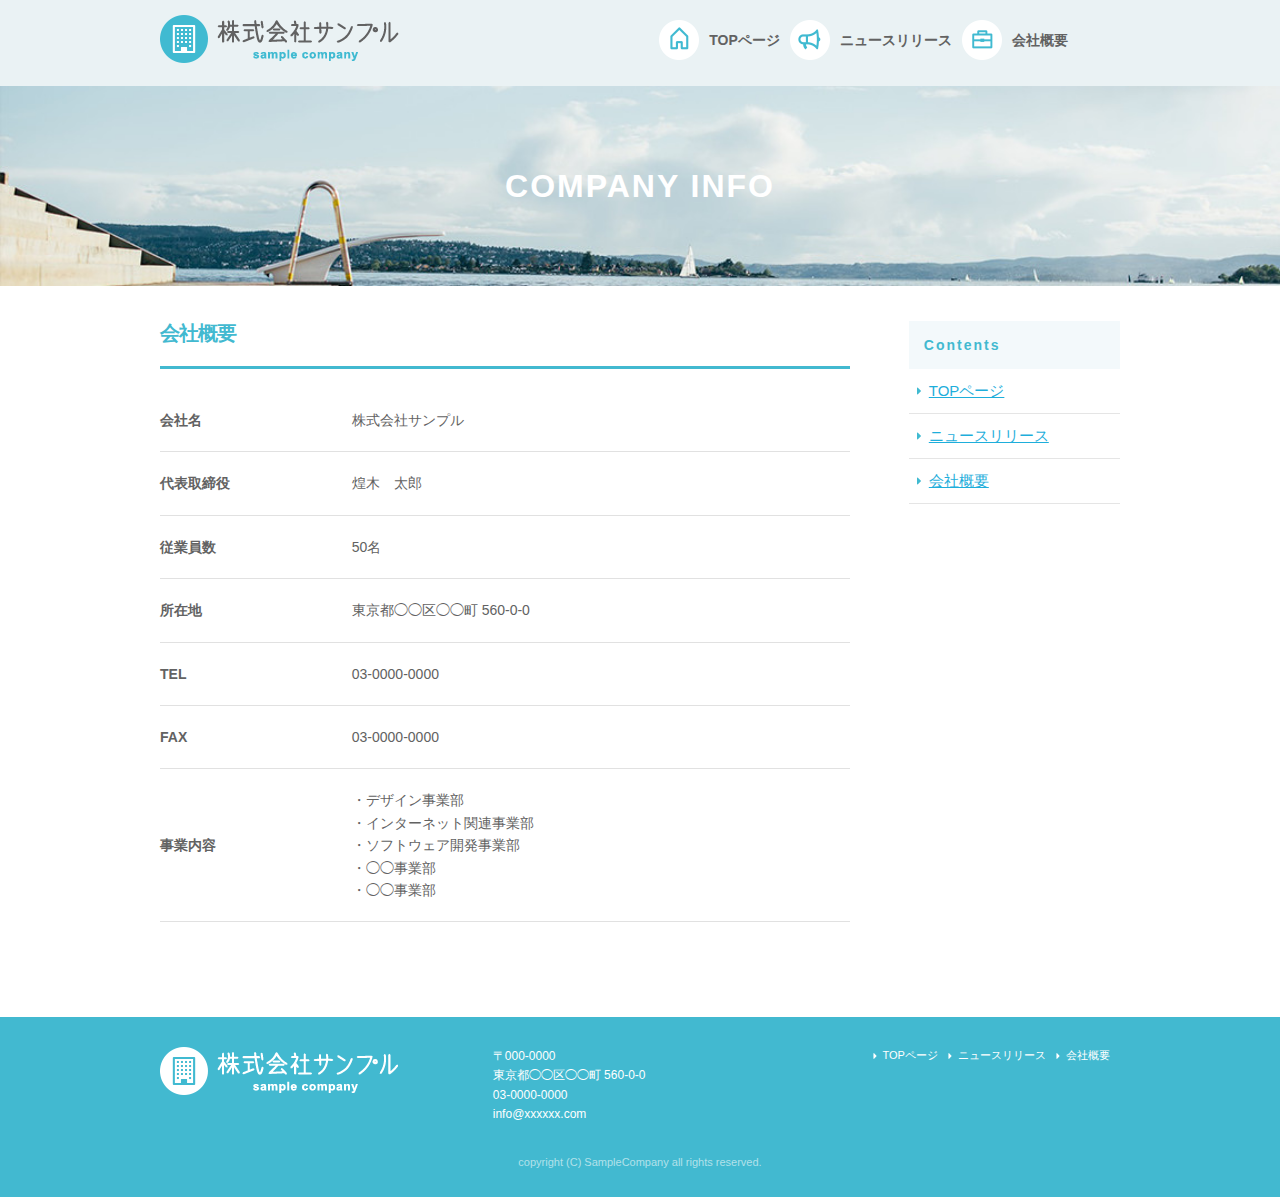
==== company.html @ 429e23d9 "add index.html" ====
<!DOCTYPE html>
<html lang="ja">
<head>

    <meta charset="utf-8">
    <title>COMPANY INFO | 株式会社サンプル</title>
    <meta name="description" content="">
    <meta name="author" content="">

    <meta name="viewport" content="width=device-width, initial-scale=1">

    <!-- <link href="//fonts.googleapis.com/css?family=Raleway:400,300,600" rel="stylesheet" type="text/css"> -->

    <link rel="stylesheet" href="css/normalize.css">
    <link rel="stylesheet" href="css/skeleton.css">
    <link rel="stylesheet" href="css/sample.css">

    <link rel="icon" type="image/png" href="images/favicon.png">

 <style type="text/css">.fb_hidden{position:absolute;top:-10000px;z-index:10001}.fb_reposition{overflow:hidden;position:relative}.fb_invisible{display:none}.fb_reset{background:none;border:0;border-spacing:0;color:#000;cursor:auto;direction:ltr;font-family:"lucida grande", tahoma, verdana, arial, "hiragino kaku gothic pro",meiryo,"ms pgothic",sans-serif;font-size:11px;font-style:normal;font-variant:normal;font-weight:normal;letter-spacing:normal;line-height:1;margin:0;overflow:visible;padding:0;text-align:left;text-decoration:none;text-indent:0;text-shadow:none;text-transform:none;visibility:visible;white-space:normal;word-spacing:normal}.fb_reset>div{overflow:hidden}.fb_link img{border:none}@keyframes fb_transform{from{opacity:0;transform:scale(.95)}to{opacity:1;transform:scale(1)}}.fb_animate{animation:fb_transform .3s forwards}
 .fb_dialog{background:rgba(82, 82, 82, .7);position:absolute;top:-10000px;z-index:10001}.fb_reset .fb_dialog_legacy{overflow:visible}.fb_dialog_advanced{padding:10px;-moz-border-radius:8px;-webkit-border-radius:8px;border-radius:8px}.fb_dialog_content{background:#fff;color:#333}.fb_dialog_close_icon{background:url(http://static.xx.fbcdn.net/rsrc.php/v3/yq/r/IE9JII6Z1Ys.png) no-repeat scroll 0 0 transparent;cursor:pointer;display:block;height:15px;position:absolute;right:18px;top:17px;width:15px}.fb_dialog_mobile .fb_dialog_close_icon{top:5px;left:5px;right:auto}.fb_dialog_padding{background-color:transparent;position:absolute;width:1px;z-index:-1}.fb_dialog_close_icon:hover{background:url(http://static.xx.fbcdn.net/rsrc.php/v3/yq/r/IE9JII6Z1Ys.png) no-repeat scroll 0 -15px transparent}.fb_dialog_close_icon:active{background:url(http://static.xx.fbcdn.net/rsrc.php/v3/yq/r/IE9JII6Z1Ys.png) no-repeat scroll 0 -30px transparent}.fb_dialog_loader{background-color:#f6f7f9;border:1px solid #606060;font-size:24px;padding:20px}.fb_dialog_top_left,.fb_dialog_top_right,.fb_dialog_bottom_left,.fb_dialog_bottom_right{height:10px;width:10px;overflow:hidden;position:absolute}.fb_dialog_top_left{background:url(http://static.xx.fbcdn.net/rsrc.php/v3/ye/r/8YeTNIlTZjm.png) no-repeat 0 0;left:-10px;top:-10px}.fb_dialog_top_right{background:url(http://static.xx.fbcdn.net/rsrc.php/v3/ye/r/8YeTNIlTZjm.png) no-repeat 0 -10px;right:-10px;top:-10px}.fb_dialog_bottom_left{background:url(http://static.xx.fbcdn.net/rsrc.php/v3/ye/r/8YeTNIlTZjm.png) no-repeat 0 -20px;bottom:-10px;left:-10px}.fb_dialog_bottom_right{background:url(http://static.xx.fbcdn.net/rsrc.php/v3/ye/r/8YeTNIlTZjm.png) no-repeat 0 -30px;right:-10px;bottom:-10px}.fb_dialog_vert_left,.fb_dialog_vert_right,.fb_dialog_horiz_top,.fb_dialog_horiz_bottom{position:absolute;background:#525252;filter:alpha(opacity=70);opacity:.7}.fb_dialog_vert_left,.fb_dialog_vert_right{width:10px;height:100%}.fb_dialog_vert_left{margin-left:-10px}.fb_dialog_vert_right{right:0;margin-right:-10px}.fb_dialog_horiz_top,.fb_dialog_horiz_bottom{width:100%;height:10px}.fb_dialog_horiz_top{margin-top:-10px}.fb_dialog_horiz_bottom{bottom:0;margin-bottom:-10px}.fb_dialog_iframe{line-height:0}.fb_dialog_content .dialog_title{background:#6d84b4;border:1px solid #365899;color:#fff;font-size:14px;font-weight:bold;margin:0}.fb_dialog_content .dialog_title>span{background:url(http://static.xx.fbcdn.net/rsrc.php/v3/yd/r/Cou7n-nqK52.gif) no-repeat 5px 50%;float:left;padding:5px 0 7px 26px}body.fb_hidden{-webkit-transform:none;height:100%;margin:0;overflow:visible;position:absolute;top:-10000px;left:0;width:100%}.fb_dialog.fb_dialog_mobile.loading{background:url(http://static.xx.fbcdn.net/rsrc.php/v3/ya/r/3rhSv5V8j3o.gif) white no-repeat 50% 50%;min-height:100%;min-width:100%;overflow:hidden;position:absolute;top:0;z-index:10001}.fb_dialog.fb_dialog_mobile.loading.centered{width:auto;height:auto;min-height:initial;min-width:initial;background:none}.fb_dialog.fb_dialog_mobile.loading.centered #fb_dialog_loader_spinner{width:100%}.fb_dialog.fb_dialog_mobile.loading.centered .fb_dialog_content{background:none}.loading.centered #fb_dialog_loader_close{color:#fff;display:block;padding-top:20px;clear:both;font-size:18px}#fb-root #fb_dialog_ipad_overlay{background:rgba(0, 0, 0, .45);position:absolute;bottom:0;left:0;right:0;top:0;width:100%;min-height:100%;z-index:10000}#fb-root #fb_dialog_ipad_overlay.hidden{display:none}.fb_dialog.fb_dialog_mobile.loading iframe{visibility:hidden}.fb_dialog_content .dialog_header{-webkit-box-shadow:white 0 1px 1px -1px inset;background:-webkit-gradient(linear, 0% 0%, 0% 100%, from(#738ABA), to(#2C4987));border-bottom:1px solid;border-color:#1d4088;color:#fff;font:14px Helvetica, sans-serif;font-weight:bold;text-overflow:ellipsis;text-shadow:rgba(0, 30, 84, .296875) 0 -1px 0;vertical-align:middle;white-space:nowrap}.fb_dialog_content .dialog_header table{-webkit-font-smoothing:subpixel-antialiased;height:43px;width:100%}.fb_dialog_content .dialog_header td.header_left{font-size:12px;padding-left:5px;vertical-align:middle;width:60px}.fb_dialog_content .dialog_header td.header_right{font-size:12px;padding-right:5px;vertical-align:middle;width:60px}.fb_dialog_content .touchable_button{background:-webkit-gradient(linear, 0% 0%, 0% 100%, from(#4966A6), color-stop(.5, #355492), to(#2A4887));border:1px solid #29487d;-webkit-background-clip:padding-box;-webkit-border-radius:3px;-webkit-box-shadow:rgba(0, 0, 0, .117188) 0 1px 1px inset, rgba(255, 255, 255, .167969) 0 1px 0;display:inline-block;margin-top:3px;max-width:85px;line-height:18px;padding:4px 12px;position:relative}.fb_dialog_content .dialog_header .touchable_button input{border:none;background:none;color:#fff;font:12px Helvetica, sans-serif;font-weight:bold;margin:2px -12px;padding:2px 6px 3px 6px;text-shadow:rgba(0, 30, 84, .296875) 0 -1px 0}.fb_dialog_content .dialog_header .header_center{color:#fff;font-size:16px;font-weight:bold;line-height:18px;text-align:center;vertical-align:middle}.fb_dialog_content .dialog_content{background:url(http://static.xx.fbcdn.net/rsrc.php/v3/y9/r/jKEcVPZFk-2.gif) no-repeat 50% 50%;border:1px solid #555;border-bottom:0;border-top:0;height:150px}.fb_dialog_content .dialog_footer{background:#f6f7f9;border:1px solid #555;border-top-color:#ccc;height:40px}#fb_dialog_loader_close{float:left}.fb_dialog.fb_dialog_mobile .fb_dialog_close_button{text-shadow:rgba(0, 30, 84, .296875) 0 -1px 0}.fb_dialog.fb_dialog_mobile .fb_dialog_close_icon{visibility:hidden}#fb_dialog_loader_spinner{animation:rotateSpinner 1.2s linear infinite;background-color:transparent;background-image:url(http://static.xx.fbcdn.net/rsrc.php/v3/yD/r/t-wz8gw1xG1.png);background-repeat:no-repeat;background-position:50% 50%;height:24px;width:24px}@keyframes rotateSpinner{0%{transform:rotate(0deg)}100%{transform:rotate(360deg)}}
 .fb_iframe_widget{display:inline-block;position:relative}.fb_iframe_widget span{display:inline-block;position:relative;text-align:justify}.fb_iframe_widget iframe{position:absolute}.fb_iframe_widget_fluid_desktop,.fb_iframe_widget_fluid_desktop span,.fb_iframe_widget_fluid_desktop iframe{max-width:100%}.fb_iframe_widget_fluid_desktop iframe{min-width:220px;position:relative}.fb_iframe_widget_lift{z-index:1}.fb_hide_iframes iframe{position:relative;left:-10000px}.fb_iframe_widget_loader{position:relative;display:inline-block}.fb_iframe_widget_fluid{display:inline}.fb_iframe_widget_fluid span{width:100%}.fb_iframe_widget_loader iframe{min-height:32px;z-index:2;zoom:1}.fb_iframe_widget_loader .FB_Loader{background:url(http://static.xx.fbcdn.net/rsrc.php/v3/y9/r/jKEcVPZFk-2.gif) no-repeat;height:32px;width:32px;margin-left:-16px;position:absolute;left:50%;z-index:4}
 .fb_invisible_flow{display:inherit;height:0;overflow-x:hidden;width:0}.fb_mobile_overlay_active{height:100%;overflow:hidden;position:fixed;width:100%}.fb_shrink_active{opacity:1;transform:scale(1, 1);transition-duration:200ms;transition-timing-function:ease-out}.fb_shrink_active:active{opacity:.5;transform:scale(.75, .75)}
 </style>
</head>

<body style="" cz-shortcut-listen="true">

    <div id="fb-root" class=" fb_reset"><div style="position: absolute; top: -10000px; height: 0px; width: 0px;"><div></div></div><div style="position: absolute; top: -10000px; height: 0px; width: 0px;"><div><iframe name="fb_xdm_frame_http" frameborder="0" allowtransparency="true" allowfullscreen="true" scrolling="no" id="fb_xdm_frame_http" aria-hidden="true" title="Facebook Cross Domain Communication Frame" tabindex="-1" src="http://staticxx.facebook.com/connect/xd_arbiter/r/lY4eZXm_YWu.js?version=42#channel=f3fb6e30799ddc&amp;origin=http%3A%2F%2Fdemo.techacademy.jp" style="border: none;"></iframe><iframe name="fb_xdm_frame_https" frameborder="0" allowtransparency="true" allowfullscreen="true" scrolling="no" id="fb_xdm_frame_https" aria-hidden="true" title="Facebook Cross Domain Communication Frame" tabindex="-1" src="https://staticxx.facebook.com/connect/xd_arbiter/r/lY4eZXm_YWu.js?version=42#channel=f3fb6e30799ddc&amp;origin=http%3A%2F%2Fdemo.techacademy.jp" style="border: none;"></iframe></div></div></div>
    <script id="facebook-jssdk" src="//connect.facebook.net/ja_JP/sdk.js#xfbml=1&amp;version=v2.6"></script><script>(function(d, s, id) {
var js, fjs = d.getElementsByTagName(s)[0];
if (d.getElementById(id)) return;
js = d.createElement(s); js.id = id;
js.src = "//connect.facebook.net/ja_JP/sdk.js#xfbml=1&version=v2.6";
fjs.parentNode.insertBefore(js, fjs);
    }(document, 'script', 'facebook-jssdk'));</script>

    <header>
      <div id="header_in" class="container">
        <div class="row">
          <div class="six columns logo">

            <h1><a href="index.html"><img class="u-max-full-width" src="images/top/logo.png" alt="株式会社サンプル" srcset="images/top/logo@2x.png 2x"></a></h1>

          </div>
          <div class="six columns navi">

            <div class="sp_navi">
              <img id="sp_navi_btn" class="u-max-full-width" src="images/top/sp_navi.png" alt="sp_navi" srcset="images/top/sp_navi@2x.png 2x">

              <ul class="sp_navi_li">
                <li><a href="index.html">TOPページ</a></li>
                <li><a href="news.html">ニュースリリース</a></li>
                <li><a href="company.html">会社概要</a></li>
              </ul>
            </div>
            <!-- sp_navi -->

            <div class="pc_navi">

              <ul class="pc_navi_li">
                <li class="navi_toppage"><a href="index.html">TOPページ</a></li>
                <li class="navi_news"><a href="news.html">ニュースリリース</a></li>
                <li class="navi_company"><a href="company.html">会社概要</a></li>
              </ul>

            </div>
            <!-- pc_navi -->

          </div>
        </div>
        <!-- row -->
      </div>
      <!-- header_in -->
    </header>

    <div id="sub_cover">
      <div class="conteiner">
        <div class="row">

          <div class="twelve columns">
            <h2>COMPANY INFO</h2>
          </div>

        </div>
      </div>
    </div>
    <!-- #sub_cover -->

    <div id="contents">
      <div class="container">
        <div class="row">

          <div id="main" class="nine columns">
            <h2 class="company_title">会社概要</h2>

            <table class="u-full-width">
              <tbody><tr>
                <th>会社名</th>
                <td>株式会社サンプル</td>
              </tr>
              <tr>
                <th>代表取締役</th>
                <td>煌木　太郎</td>
              </tr>
              <tr>
                <th>従業員数</th>
                <td>50名</td>
              </tr>
              <tr>
                <th>所在地</th>
                <td>東京都◯◯区◯◯町&nbsp;560-0-0</td>
              </tr>
              <tr>
                <th>TEL</th>
                <td>03-0000-0000</td>
              </tr>
              <tr>
                <th>FAX</th>
                <td>03-0000-0000</td>
              </tr>
              <tr>
                <th>事業内容</th>
                <td>
                  ・デザイン事業部<br>
                  ・インターネット関連事業部<br>
                  ・ソフトウェア開発事業部<br>
                  ・◯◯事業部<br>
                  ・◯◯事業部
                </td>
              </tr>
            </tbody></table>


          </div>

          <div id="sidebar" class="three columns">

            <div class="pc_sidemenu">
              <h3>Contents</h3>

              <ul>
                <li><a href="index.html">TOPページ</a></li>
                <li><a href="news.html">ニュースリリース</a></li>
                <li><a href="company.html">会社概要</a></li>
              </ul>
            </div>

            <div class="fb-page fb_iframe_widget" data-href="https://www.facebook.com/facebook" data-tabs="timeline" data-height="300" data-small-header="false" data-adapt-container-width="true" data-hide-cover="false" data-show-facepile="false" fb-xfbml-state="rendered" fb-iframe-plugin-query="adapt_container_width=true&amp;app_id=&amp;container_width=211&amp;height=300&amp;hide_cover=false&amp;href=https%3A%2F%2Fwww.facebook.com%2Ffacebook&amp;locale=ja_JP&amp;sdk=joey&amp;show_facepile=false&amp;small_header=false&amp;tabs=timeline"><span style="vertical-align: bottom; width: 211px; height: 300px;"><iframe name="f1cb70cbc0be4d" width="1000px" height="300px" frameborder="0" allowtransparency="true" allowfullscreen="true" scrolling="no" title="fb:page Facebook Social Plugin" src="https://www.facebook.com/v2.6/plugins/page.php?adapt_container_width=true&amp;app_id=&amp;channel=http%3A%2F%2Fstaticxx.facebook.com%2Fconnect%2Fxd_arbiter%2Fr%2FlY4eZXm_YWu.js%3Fversion%3D42%23cb%3Df3a242aba0e9828%26domain%3Ddemo.techacademy.jp%26origin%3Dhttp%253A%252F%252Fdemo.techacademy.jp%252Ff3fb6e30799ddc%26relation%3Dparent.parent&amp;container_width=211&amp;height=300&amp;hide_cover=false&amp;href=https%3A%2F%2Fwww.facebook.com%2Ffacebook&amp;locale=ja_JP&amp;sdk=joey&amp;show_facepile=false&amp;small_header=false&amp;tabs=timeline" style="border: none; visibility: visible; width: 211px; height: 300px;" class=""></iframe></span></div>

          </div>

        </div>
      </div>
    </div>
    <!-- #contents -->


    <footer>
      <div class="container">
        <div class="row">
          <div class="four columns sp">
            <img class="u-max-full-width" src="images/top/footer_logo.png" alt="株式会社サンプル" srcset="images/top/footer_logo@2x.png 2x">
          </div>
          <!-- columns -->
          <div class="four columns foot_address sp">
            〒000-0000<br>
            東京都◯◯区◯◯町&nbsp;560-0-0<br>
            03-0000-0000<br>
            info@xxxxxx.com
          </div>
          <!-- columns -->
          <div class="four columns">
            <ul class="foot_navi">
              <li><a href="index.html">TOPページ</a></li>
              <li><a href="news.html">ニュースリリース</a></li>
              <li><a href="company.html">会社概要</a></li>
            </ul>
          </div>
          <!-- columns -->
        </div>
        <!-- row -->

        <div class="row">
          <div class="twelve columns sp">
            <p class="copy">copyright (C) SampleCompany all rights reserved.</p>
          </div>
          <!-- columns -->
        </div>
        <!-- row -->
      </div>
    </footer>
    <!-- //footer -->


    <script type="text/javascript" src="//ajax.googleapis.com/ajax/libs/jquery/1.10.2/jquery.min.js"></script>

    <script>
$(function(){

  $(document).ready(function(){

    $("#sp_navi_btn").click(function () {
      $(this).next().slideToggle();
    });

  });

});
    </script>

 </body>
</html>
---- css/skeleton.css ----
/*
* Skeleton V2.0.4
* Copyright 2014, Dave Gamache
* www.getskeleton.com
* Free to use under the MIT license.
* http://www.opensource.org/licenses/mit-license.php
* 12/29/2014
*/


/* Table of contents
––––––––––––––––––––––––––––––––––––––––––––––––––
- Grid
- Base Styles
- Typography
- Links
- Buttons
- Forms
- Lists
- Code
- Tables
- Spacing
- Utilities
- Clearing
- Media Queries
*/


/* Grid
–––––––––––––––––––––––––––––––––––––––––––––––––– */
.container {
  position: relative;
  width: 100%;
  max-width: 960px;
  margin: 0 auto;
  padding: 0 20px;
  box-sizing: border-box; }
.column,
.columns {
  width: 100%;
  float: left;
  box-sizing: border-box; }

/* For devices larger than 400px */
@media (min-width: 400px) {
  .container {
    width: 85%;
    padding: 0; }
}

/* For devices larger than 550px */
@media (min-width: 550px) {
  .container {
    width: 80%; }
  .column,
  .columns {
    margin-left: 4%; }
  .column:first-child,
  .columns:first-child {
    margin-left: 0; }

  .one.column,
  .one.columns                    { width: 4.66666666667%; }
  .two.columns                    { width: 13.3333333333%; }
  .three.columns                  { width: 22%;            }
  .four.columns                   { width: 30.6666666667%; }
  .five.columns                   { width: 39.3333333333%; }
  .six.columns                    { width: 48%;            }
  .seven.columns                  { width: 56.6666666667%; }
  .eight.columns                  { width: 65.3333333333%; }
  .nine.columns                   { width: 74.0%;          }
  .ten.columns                    { width: 82.6666666667%; }
  .eleven.columns                 { width: 91.3333333333%; }
  .twelve.columns                 { width: 100%; margin-left: 0; }

  .one-third.column               { width: 30.6666666667%; }
  .two-thirds.column              { width: 65.3333333333%; }

  .one-half.column                { width: 48%; }

  /* Offsets */
  .offset-by-one.column,
  .offset-by-one.columns          { margin-left: 8.66666666667%; }
  .offset-by-two.column,
  .offset-by-two.columns          { margin-left: 17.3333333333%; }
  .offset-by-three.column,
  .offset-by-three.columns        { margin-left: 26%;            }
  .offset-by-four.column,
  .offset-by-four.columns         { margin-left: 34.6666666667%; }
  .offset-by-five.column,
  .offset-by-five.columns         { margin-left: 43.3333333333%; }
  .offset-by-six.column,
  .offset-by-six.columns          { margin-left: 52%;            }
  .offset-by-seven.column,
  .offset-by-seven.columns        { margin-left: 60.6666666667%; }
  .offset-by-eight.column,
  .offset-by-eight.columns        { margin-left: 69.3333333333%; }
  .offset-by-nine.column,
  .offset-by-nine.columns         { margin-left: 78.0%;          }
  .offset-by-ten.column,
  .offset-by-ten.columns          { margin-left: 86.6666666667%; }
  .offset-by-eleven.column,
  .offset-by-eleven.columns       { margin-left: 95.3333333333%; }

  .offset-by-one-third.column,
  .offset-by-one-third.columns    { margin-left: 34.6666666667%; }
  .offset-by-two-thirds.column,
  .offset-by-two-thirds.columns   { margin-left: 69.3333333333%; }

  .offset-by-one-half.column,
  .offset-by-one-half.columns     { margin-left: 52%; }

}


/* Base Styles
–––––––––––––––––––––––––––––––––––––––––––––––––– */
/* NOTE
html is set to 62.5% so that all the REM measurements throughout Skeleton
are based on 10px sizing. So basically 1.5rem = 15px :) */
html {
  font-size: 62.5%; }
body {
  font-size: 1.5em; /* currently ems cause chrome bug misinterpreting rems on body element */
  line-height: 1.6;
  font-weight: 400;
  font-family: "Raleway", "HelveticaNeue", "Helvetica Neue", Helvetica, Arial, sans-serif;
  color: #222; }


/* Typography
–––––––––––––––––––––––––––––––––––––––––––––––––– */
h1, h2, h3, h4, h5, h6 {
  margin-top: 0;
  margin-bottom: 2rem;
  font-weight: 300; }
h1 { font-size: 4.0rem; line-height: 1.2;  letter-spacing: -.1rem;}
h2 { font-size: 3.6rem; line-height: 1.25; letter-spacing: -.1rem; }
h3 { font-size: 3.0rem; line-height: 1.3;  letter-spacing: -.1rem; }
h4 { font-size: 2.4rem; line-height: 1.35; letter-spacing: -.08rem; }
h5 { font-size: 1.8rem; line-height: 1.5;  letter-spacing: -.05rem; }
h6 { font-size: 1.5rem; line-height: 1.6;  letter-spacing: 0; }

/* Larger than phablet */
@media (min-width: 550px) {
  h1 { font-size: 5.0rem; }
  h2 { font-size: 4.2rem; }
  h3 { font-size: 3.6rem; }
  h4 { font-size: 3.0rem; }
  h5 { font-size: 2.4rem; }
  h6 { font-size: 1.5rem; }
}

p {
  margin-top: 0; }


/* Links
–––––––––––––––––––––––––––––––––––––––––––––––––– */
a {
  color: #1EAEDB; }
a:hover {
  color: #0FA0CE; }


/* Buttons
–––––––––––––––––––––––––––––––––––––––––––––––––– */
.button,
button,
input[type="submit"],
input[type="reset"],
input[type="button"] {
  display: inline-block;
  height: 38px;
  padding: 0 30px;
  color: #555;
  text-align: center;
  font-size: 11px;
  font-weight: 600;
  line-height: 38px;
  letter-spacing: .1rem;
  text-transform: uppercase;
  text-decoration: none;
  white-space: nowrap;
  background-color: transparent;
  border-radius: 4px;
  border: 1px solid #bbb;
  cursor: pointer;
  box-sizing: border-box; }
.button:hover,
button:hover,
input[type="submit"]:hover,
input[type="reset"]:hover,
input[type="button"]:hover,
.button:focus,
button:focus,
input[type="submit"]:focus,
input[type="reset"]:focus,
input[type="button"]:focus {
  color: #333;
  border-color: #888;
  outline: 0; }
.button.button-primary,
button.button-primary,
input[type="submit"].button-primary,
input[type="reset"].button-primary,
input[type="button"].button-primary {
  color: #FFF;
  background-color: #33C3F0;
  border-color: #33C3F0; }
.button.button-primary:hover,
button.button-primary:hover,
input[type="submit"].button-primary:hover,
input[type="reset"].button-primary:hover,
input[type="button"].button-primary:hover,
.button.button-primary:focus,
button.button-primary:focus,
input[type="submit"].button-primary:focus,
input[type="reset"].button-primary:focus,
input[type="button"].button-primary:focus {
  color: #FFF;
  background-color: #1EAEDB;
  border-color: #1EAEDB; }


/* Forms
–––––––––––––––––––––––––––––––––––––––––––––––––– */
input[type="email"],
input[type="number"],
input[type="search"],
input[type="text"],
input[type="tel"],
input[type="url"],
input[type="password"],
textarea,
select {
  height: 38px;
  padding: 6px 10px; /* The 6px vertically centers text on FF, ignored by Webkit */
  background-color: #fff;
  border: 1px solid #D1D1D1;
  border-radius: 4px;
  box-shadow: none;
  box-sizing: border-box; }
/* Removes awkward default styles on some inputs for iOS */
input[type="email"],
input[type="number"],
input[type="search"],
input[type="text"],
input[type="tel"],
input[type="url"],
input[type="password"],
textarea {
  -webkit-appearance: none;
     -moz-appearance: none;
          appearance: none; }
textarea {
  min-height: 65px;
  padding-top: 6px;
  padding-bottom: 6px; }
input[type="email"]:focus,
input[type="number"]:focus,
input[type="search"]:focus,
input[type="text"]:focus,
input[type="tel"]:focus,
input[type="url"]:focus,
input[type="password"]:focus,
textarea:focus,
select:focus {
  border: 1px solid #33C3F0;
  outline: 0; }
label,
legend {
  display: block;
  margin-bottom: .5rem;
  font-weight: 600; }
fieldset {
  padding: 0;
  border-width: 0; }
input[type="checkbox"],
input[type="radio"] {
  display: inline; }
label > .label-body {
  display: inline-block;
  margin-left: .5rem;
  font-weight: normal; }


/* Lists
–––––––––––––––––––––––––––––––––––––––––––––––––– */
ul {
  list-style: circle inside; }
ol {
  list-style: decimal inside; }
ol, ul {
  padding-left: 0;
  margin-top: 0; }
ul ul,
ul ol,
ol ol,
ol ul {
  margin: 1.5rem 0 1.5rem 3rem;
  font-size: 90%; }
li {
  margin-bottom: 1rem; }


/* Code
–––––––––––––––––––––––––––––––––––––––––––––––––– */
code {
  padding: .2rem .5rem;
  margin: 0 .2rem;
  font-size: 90%;
  white-space: nowrap;
  background: #F1F1F1;
  border: 1px solid #E1E1E1;
  border-radius: 4px; }
pre > code {
  display: block;
  padding: 1rem 1.5rem;
  white-space: pre; }


/* Tables
–––––––––––––––––––––––––––––––––––––––––––––––––– */
th,
td {
  padding: 12px 15px;
  text-align: left;
  border-bottom: 1px solid #E1E1E1; }
th:first-child,
td:first-child {
  padding-left: 0; }
th:last-child,
td:last-child {
  padding-right: 0; }


/* Spacing
–––––––––––––––––––––––––––––––––––––––––––––––––– */
button,
.button {
  margin-bottom: 1rem; }
input,
textarea,
select,
fieldset {
  margin-bottom: 1.5rem; }
pre,
blockquote,
dl,
figure,
table,
p,
ul,
ol,
form {
  margin-bottom: 2.5rem; }


/* Utilities
–––––––––––––––––––––––––––––––––––––––––––––––––– */
.u-full-width {
  width: 100%;
  box-sizing: border-box; }
.u-max-full-width {
  max-width: 100%;
  box-sizing: border-box; }
.u-pull-right {
  float: right; }
.u-pull-left {
  float: left; }


/* Misc
–––––––––––––––––––––––––––––––––––––––––––––––––– */
hr {
  margin-top: 3rem;
  margin-bottom: 3.5rem;
  border-width: 0;
  border-top: 1px solid #E1E1E1; }


/* Clearing
–––––––––––––––––––––––––––––––––––––––––––––––––– */

/* Self Clearing Goodness */
.container:after,
.row:after,
.u-cf {
  content: "";
  display: table;
  clear: both; }


/* Media Queries
–––––––––––––––––––––––––––––––––––––––––––––––––– */
/*
Note: The best way to structure the use of media queries is to create the queries
near the relevant code. For example, if you wanted to change the styles for buttons
on small devices, paste the mobile query code up in the buttons section and style it
there.
*/


/* Larger than mobile */
@media (min-width: 400px) {}

/* Larger than phablet (also point when grid becomes active) */
@media (min-width: 550px) {}

/* Larger than tablet */
@media (min-width: 750px) {}

/* Larger than desktop */
@media (min-width: 1000px) {}

/* Larger than Desktop HD */
@media (min-width: 1200px) {}
---- css/sample.css ----
html {
  font-size: 62.5%; }

/**************************************/
header {
  background: #eaf2f4; }
  header #header_in {
    padding-top: 10px;
    padding-bottom: 4px; }
  @media (max-width: 550px) {
    header .logo {
      width: 190px; }
    header .navi {
      width: 40px;
      float: right; } }
  header .sp_navi_li {
    width: 180px;
    position: absolute;
    top: 50px;
    right: 2%;
    border: 1px solid #eee;
    background: white;
    margin: 0;
    padding: 0;
    display: none;
    z-index: 100; }
    header .sp_navi_li li {
      list-style: none;
      margin: 0;
      padding: 0; }
      header .sp_navi_li li a {
        display: block;
        padding: 10px 8px;
        border-bottom: 1px solid #eee;
        font-size: 14px;
        text-decoration: none; }
  @media (min-width: 550px) {
    header .sp_navi {
      display: none; }
    header #header_in {
      padding: 15px 0 10px 0; }
    header .pc_navi_li {
      margin: 0;
      padding: 0; }
      header .pc_navi_li li {
        list-style: none;
        margin: 5px 0 0 0;
        padding: 0; }
        header .pc_navi_li li a {
          color: #626262;
          text-decoration: none;
          font-weight: bold;
          font-size: 14px;
          font-size: 1.4rem;
          float: left;
          padding-right: 10px; }
        header .pc_navi_li li a:hover {
          color: #42b9d0; }
      header .pc_navi_li li.navi_toppage a {
        background-repeat: no-repeat;
        display: inline-block;
        line-height: 40px;
        padding-left: 50px;
        background-image: url("../images/top/navi_top.png");
        background-size: 40px 40px; } }
    @media screen and (min-width: 550px) and (-webkit-min-device-pixel-ratio: 2), (min-width: 550px) and (min-resolution: 2dppx) {
      header .pc_navi_li li.navi_toppage a {
        background-image: url("../images/top/navi_top@2x.png"); } }
  @media (min-width: 550px) {
      header .pc_navi_li li.navi_news a {
        background-repeat: no-repeat;
        display: inline-block;
        line-height: 40px;
        padding-left: 50px;
        background-image: url("../images/top/navi_news.png");
        background-size: 40px 40px; } }
    @media screen and (min-width: 550px) and (-webkit-min-device-pixel-ratio: 2), (min-width: 550px) and (min-resolution: 2dppx) {
      header .pc_navi_li li.navi_news a {
        background-image: url("../images/top/navi_news@2x.png"); } }
  @media (min-width: 550px) {
      header .pc_navi_li li.navi_company a {
        background-repeat: no-repeat;
        display: inline-block;
        line-height: 40px;
        padding-left: 50px;
        background-image: url("../images/top/navi_company.png");
        background-size: 40px 40px; } }
    @media screen and (min-width: 550px) and (-webkit-min-device-pixel-ratio: 2), (min-width: 550px) and (min-resolution: 2dppx) {
      header .pc_navi_li li.navi_company a {
        background-image: url("../images/top/navi_company@2x.png"); } }

  @media (max-width: 550px) {
    header .pc_navi {
      display: none; } }

#cover_area {
  text-align: center;
  padding: 80px 0;
  background-image: url("../images/top/cover.jpg");
  background-size: cover; }
  @media screen and (-webkit-min-device-pixel-ratio: 2), (min-resolution: 2dppx) {
    #cover_area {
      background-image: url("../images/top/cover@2x.jpg"); } }
  @media (min-width: 550px) {
    #cover_area {
      text-align: left;
      height: 420px;
      padding: 0; }
      #cover_area img {
        margin-top: 180px;
        margin-left: 70px; } }

#service_area {
  padding-top: 20px; }
  @media (min-width: 550px) {
    #service_area {
      padding-top: 30px; } }
  #service_area .columns {
    color: #626262; }
    #service_area .columns .service_title {
      font-size: 18px;
      font-size: 1.8rem;
      font-weight: bold;
      margin-top: 8px; }
    #service_area .columns p {
      font-size: 15px;
      font-size: 1.5rem;
      margin-top: 10px; }
    @media (min-width: 550px) {
      #service_area .columns .service_title {
        font-size: 16px;
        font-size: 1.6rem; }
      #service_area .columns p {
        font-size: 13px;
        font-size: 1.3rem; } }

#news_area {
  background-color: #eaf2f4; }
  @media (min-width: 550px) {
    #news_area .container {
      padding: 0px 10% 50px 10%; } }
  #news_area .news_title {
    text-align: center;
    font-size: 26px;
    font-size: 2.6rem;
    color: #42b9d0;
    padding: 15px 0 10px 0;
    font-weight: bold;
    letter-spacing: 0.2rem; }
  #news_area .news_lists li {
    list-style: none;
    font-size: 15px;
    font-size: 1.5rem; }
    #news_area .news_lists li span {
      color: #42b9d0;
      font-weight: bold;
      display: block;
      margin-bottom: 3px; }
  @media (min-width: 550px) {
    #news_area .news_title {
      text-align: center;
      font-size: 22px;
      font-size: 2.2rem;
      color: #42b9d0;
      padding: 50px 0 41px 0;
      letter-spacing: 0.2rem; }
    #news_area .news_lists li {
      list-style: none;
      font-size: 14px;
      font-size: 1.4rem;
      margin-bottom: 20px; }
      #news_area .news_lists li span {
        color: #42b9d0;
        font-weight: bold;
        display: inline;
        margin-bottom: 0px; } }

footer {
  background-color: #42b9d0;
  color: #fff;
  padding-top: 20px; }
  @media (max-width: 550px) {
    footer .container {
      margin: 0;
      padding: 0; }
    footer .sp {
      padding: 0 6%;
      margin: 0 auto; }
    footer .foot_navi {
      margin-top: 20px; }
      footer .foot_navi li {
        list-style: none;
        margin-bottom: 1px; }
        footer .foot_navi li a {
          color: #42b9d0;
          background-color: #eaf2f4;
          display: block;
          text-align: center;
          font-weight: bold;
          text-decoration: none;
          font-size: 16px;
          font-size: 1.6rem;
          padding: 16px 0; } }
  footer .foot_address {
    font-size: 16px;
    font-size: 1.6rem;
    padding-top: 10px; }
  footer .copy {
    text-align: center;
    font-size: 11px;
    font-size: 1.1rem;
    color: #b2e1ea; }
  @media (min-width: 550px) {
    footer {
      padding-top: 30px; }
      footer .foot_address {
        padding: 0px;
        font-size: 12px;
        font-size: 1.2rem; }
      footer .foot_navi {
        float: right; }
        footer .foot_navi li {
          list-style: none;
          background-repeat: no-repeat;
          background-position: left center;
          display: inline-block;
          float: left;
          margin-right: 10px;
          font-size: 11px;
          font-size: 1.1rem;
          background-image: url("../images/top/foot_arroehead.png");
          background-size: 4px 6px; } }
      @media screen and (min-width: 550px) and (-webkit-min-device-pixel-ratio: 2), (min-width: 550px) and (min-resolution: 2dppx) {
        footer .foot_navi li {
          background-image: url("../images/top/foot_arroehead@2x.png"); } }
  @media (min-width: 550px) {
        footer .foot_navi a {
          color: white;
          padding-left: 10px;
          text-decoration: none; }
        footer .foot_navi a:hover {
          color: #eaf2f4; }
      footer .copy {
        margin-top: 30px; } }

h1 {
  margin: 0;
  padding: 0; }

#sub_cover {
  padding: 40px 0;
  background-image: url(../images/news/sub_cover.jpg);
  background-size: cover; }

@media (min-width: 550px) {
  #sub_cover {
    padding: 80px 0; } }
@media screen and (-webkit-min-device-pixel-ratio: 2), (min-resolution: 2dppx) {
  #sub_cover {
    background-image: url(../images/news/sub_cover@2x.jpg); } }
#sub_cover h2 {
  text-align: center;
  color: white;
  font-size: 16px;
  font-size: 1.6rem;
  font-weight: bold;
  margin: 0;
  letter-spacing: 0.2rem; }

@media (min-width: 550px) {
  #sub_cover h2 {
    font-size: 32px;
    font-size: 3.2rem;
    font-weight: bold; } }
#contents {
  padding-top: 20px; }

@media (min-width: 550px) {
  #contents {
    padding-top: 35px;
    padding-bottom: 70px; } }
@media (min-width: 550px) {
  #contents #main {
    padding-right: 20px; } }
#contents #main h2 {
  color: #42b9d0;
  border-bottom: 3px solid #42b9d0;
  font-size: 15px;
  font-size: 1.5rem;
  font-weight: bold;
  padding-bottom: 15px; }

@media (min-width: 550px) {
  #contents #main h2 {
    font-size: 20px;
    font-size: 2rem;
    padding-bottom: 20px; } }
#contents #main .news_li {
  font-size: 15px;
  font-size: 1.5rem; }

#contents #main .news_li li {
  list-style: none; }

@media (min-width: 550px) {
  #contents #main .news_li li {
    padding-bottom: 5px; } }
#contents #main .news_li li span {
  color: #42b9d0;
  display: block;
  font-weight: bold;
  margin-bottom: 3px; }

@media (min-width: 550px) {
  #contents #main .news_li li span {
    display: inline-block;
    margin-bottom: 0;
    padding-right: 10px; } }
#contents #sidebar {
  padding-bottom: 20px; }

#contents #sidebar .pc_sidemenu h3 {
  color: #42b9d0;
  font-size: 1.4rem;
  letter-spacing: 0.2rem;
  font-weight: bold;
  background-color: #f3f9fb;
  padding: 15px;
  margin-bottom: 0px; }

#contents #sidebar .pc_sidemenu li {
  list-style: none;
  display: block;
  border-bottom: 1px solid #e5e5e5;
  background-repeat: no-repeat;
  background-position: 8px center;
  margin-bottom: 0px;
  padding: 10px 10px 10px 20px;
  background-image: url(../images/news/side_arrow.png);
  background-size: 4px 8px; }

@media screen and (-webkit-min-device-pixel-ratio: 2), (min-resolution: 2dppx) {
  #contents #sidebar .pc_sidemenu li {
    background-image: url(../images/news/side_arrow@2x.png); } }
#contents #main th, #contents #main td {
  padding: 20px 0;
  color: #626262;
  font-size: 14px;
  font-size: 1.4rem; }

/*# sourceMappingURL=sample.css.map */
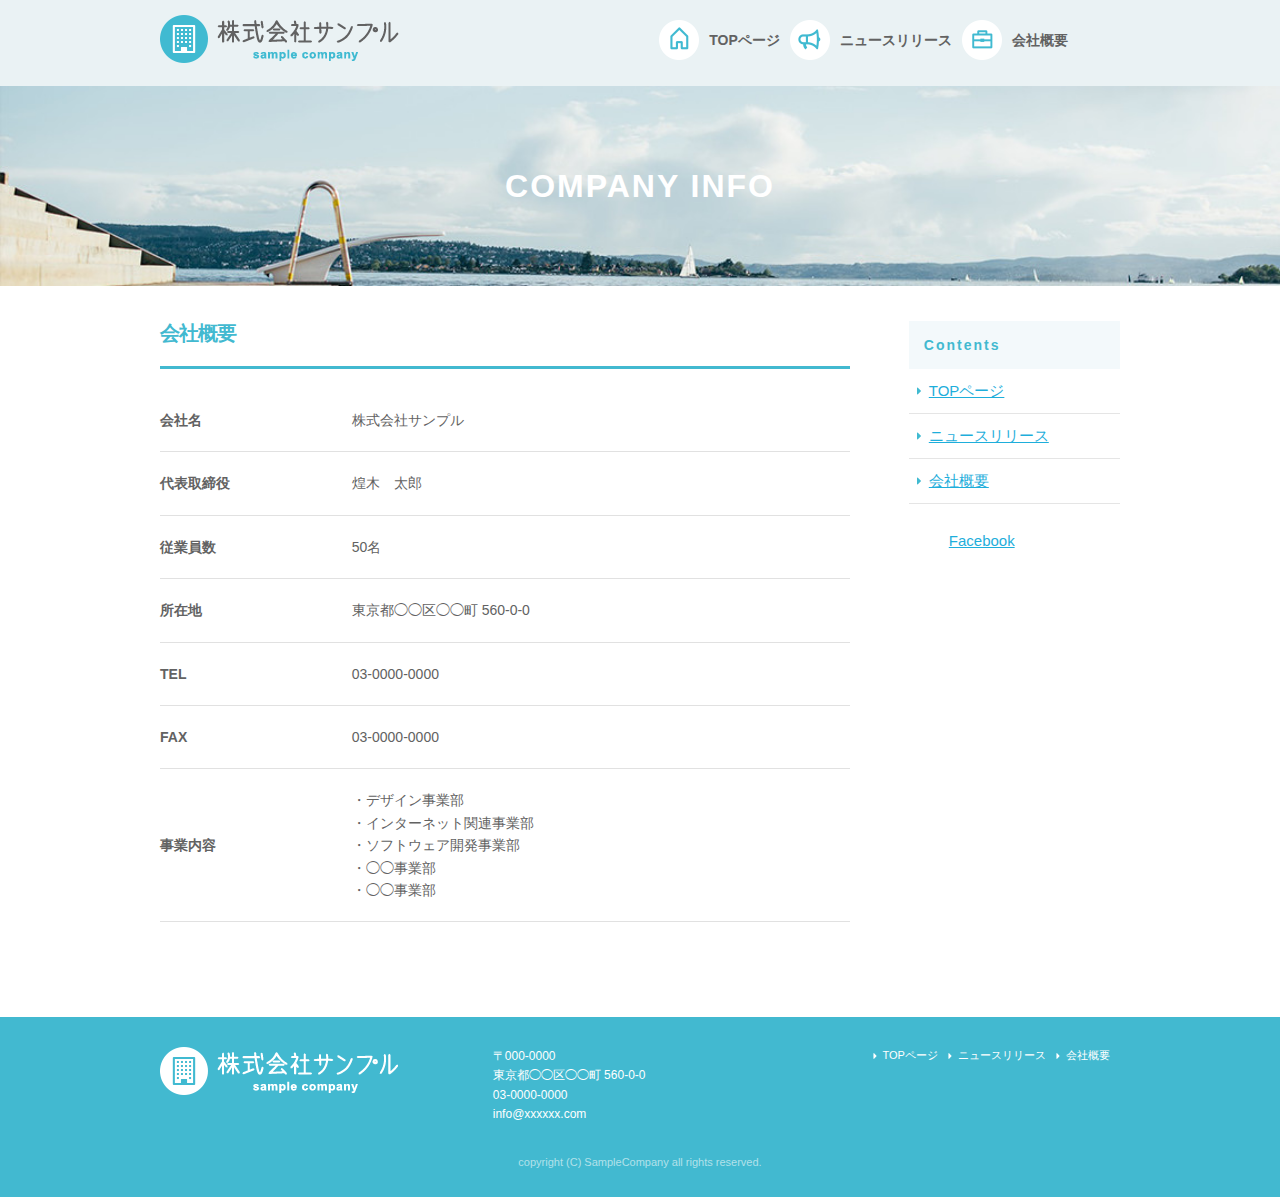
==== commit 5e72490b: "add facebook" ====
--- a/company.html
+++ b/company.html
@@ -17,23 +17,18 @@
 
     <link rel="icon" type="image/png" href="images/favicon.png">
 
- <style type="text/css">.fb_hidden{position:absolute;top:-10000px;z-index:10001}.fb_reposition{overflow:hidden;position:relative}.fb_invisible{display:none}.fb_reset{background:none;border:0;border-spacing:0;color:#000;cursor:auto;direction:ltr;font-family:"lucida grande", tahoma, verdana, arial, "hiragino kaku gothic pro",meiryo,"ms pgothic",sans-serif;font-size:11px;font-style:normal;font-variant:normal;font-weight:normal;letter-spacing:normal;line-height:1;margin:0;overflow:visible;padding:0;text-align:left;text-decoration:none;text-indent:0;text-shadow:none;text-transform:none;visibility:visible;white-space:normal;word-spacing:normal}.fb_reset>div{overflow:hidden}.fb_link img{border:none}@keyframes fb_transform{from{opacity:0;transform:scale(.95)}to{opacity:1;transform:scale(1)}}.fb_animate{animation:fb_transform .3s forwards}
- .fb_dialog{background:rgba(82, 82, 82, .7);position:absolute;top:-10000px;z-index:10001}.fb_reset .fb_dialog_legacy{overflow:visible}.fb_dialog_advanced{padding:10px;-moz-border-radius:8px;-webkit-border-radius:8px;border-radius:8px}.fb_dialog_content{background:#fff;color:#333}.fb_dialog_close_icon{background:url(http://static.xx.fbcdn.net/rsrc.php/v3/yq/r/IE9JII6Z1Ys.png) no-repeat scroll 0 0 transparent;cursor:pointer;display:block;height:15px;position:absolute;right:18px;top:17px;width:15px}.fb_dialog_mobile .fb_dialog_close_icon{top:5px;left:5px;right:auto}.fb_dialog_padding{background-color:transparent;position:absolute;width:1px;z-index:-1}.fb_dialog_close_icon:hover{background:url(http://static.xx.fbcdn.net/rsrc.php/v3/yq/r/IE9JII6Z1Ys.png) no-repeat scroll 0 -15px transparent}.fb_dialog_close_icon:active{background:url(http://static.xx.fbcdn.net/rsrc.php/v3/yq/r/IE9JII6Z1Ys.png) no-repeat scroll 0 -30px transparent}.fb_dialog_loader{background-color:#f6f7f9;border:1px solid #606060;font-size:24px;padding:20px}.fb_dialog_top_left,.fb_dialog_top_right,.fb_dialog_bottom_left,.fb_dialog_bottom_right{height:10px;width:10px;overflow:hidden;position:absolute}.fb_dialog_top_left{background:url(http://static.xx.fbcdn.net/rsrc.php/v3/ye/r/8YeTNIlTZjm.png) no-repeat 0 0;left:-10px;top:-10px}.fb_dialog_top_right{background:url(http://static.xx.fbcdn.net/rsrc.php/v3/ye/r/8YeTNIlTZjm.png) no-repeat 0 -10px;right:-10px;top:-10px}.fb_dialog_bottom_left{background:url(http://static.xx.fbcdn.net/rsrc.php/v3/ye/r/8YeTNIlTZjm.png) no-repeat 0 -20px;bottom:-10px;left:-10px}.fb_dialog_bottom_right{background:url(http://static.xx.fbcdn.net/rsrc.php/v3/ye/r/8YeTNIlTZjm.png) no-repeat 0 -30px;right:-10px;bottom:-10px}.fb_dialog_vert_left,.fb_dialog_vert_right,.fb_dialog_horiz_top,.fb_dialog_horiz_bottom{position:absolute;background:#525252;filter:alpha(opacity=70);opacity:.7}.fb_dialog_vert_left,.fb_dialog_vert_right{width:10px;height:100%}.fb_dialog_vert_left{margin-left:-10px}.fb_dialog_vert_right{right:0;margin-right:-10px}.fb_dialog_horiz_top,.fb_dialog_horiz_bottom{width:100%;height:10px}.fb_dialog_horiz_top{margin-top:-10px}.fb_dialog_horiz_bottom{bottom:0;margin-bottom:-10px}.fb_dialog_iframe{line-height:0}.fb_dialog_content .dialog_title{background:#6d84b4;border:1px solid #365899;color:#fff;font-size:14px;font-weight:bold;margin:0}.fb_dialog_content .dialog_title>span{background:url(http://static.xx.fbcdn.net/rsrc.php/v3/yd/r/Cou7n-nqK52.gif) no-repeat 5px 50%;float:left;padding:5px 0 7px 26px}body.fb_hidden{-webkit-transform:none;height:100%;margin:0;overflow:visible;position:absolute;top:-10000px;left:0;width:100%}.fb_dialog.fb_dialog_mobile.loading{background:url(http://static.xx.fbcdn.net/rsrc.php/v3/ya/r/3rhSv5V8j3o.gif) white no-repeat 50% 50%;min-height:100%;min-width:100%;overflow:hidden;position:absolute;top:0;z-index:10001}.fb_dialog.fb_dialog_mobile.loading.centered{width:auto;height:auto;min-height:initial;min-width:initial;background:none}.fb_dialog.fb_dialog_mobile.loading.centered #fb_dialog_loader_spinner{width:100%}.fb_dialog.fb_dialog_mobile.loading.centered .fb_dialog_content{background:none}.loading.centered #fb_dialog_loader_close{color:#fff;display:block;padding-top:20px;clear:both;font-size:18px}#fb-root #fb_dialog_ipad_overlay{background:rgba(0, 0, 0, .45);position:absolute;bottom:0;left:0;right:0;top:0;width:100%;min-height:100%;z-index:10000}#fb-root #fb_dialog_ipad_overlay.hidden{display:none}.fb_dialog.fb_dialog_mobile.loading iframe{visibility:hidden}.fb_dialog_content .dialog_header{-webkit-box-shadow:white 0 1px 1px -1px inset;background:-webkit-gradient(linear, 0% 0%, 0% 100%, from(#738ABA), to(#2C4987));border-bottom:1px solid;border-color:#1d4088;color:#fff;font:14px Helvetica, sans-serif;font-weight:bold;text-overflow:ellipsis;text-shadow:rgba(0, 30, 84, .296875) 0 -1px 0;vertical-align:middle;white-space:nowrap}.fb_dialog_content .dialog_header table{-webkit-font-smoothing:subpixel-antialiased;height:43px;width:100%}.fb_dialog_content .dialog_header td.header_left{font-size:12px;padding-left:5px;vertical-align:middle;width:60px}.fb_dialog_content .dialog_header td.header_right{font-size:12px;padding-right:5px;vertical-align:middle;width:60px}.fb_dialog_content .touchable_button{background:-webkit-gradient(linear, 0% 0%, 0% 100%, from(#4966A6), color-stop(.5, #355492), to(#2A4887));border:1px solid #29487d;-webkit-background-clip:padding-box;-webkit-border-radius:3px;-webkit-box-shadow:rgba(0, 0, 0, .117188) 0 1px 1px inset, rgba(255, 255, 255, .167969) 0 1px 0;display:inline-block;margin-top:3px;max-width:85px;line-height:18px;padding:4px 12px;position:relative}.fb_dialog_content .dialog_header .touchable_button input{border:none;background:none;color:#fff;font:12px Helvetica, sans-serif;font-weight:bold;margin:2px -12px;padding:2px 6px 3px 6px;text-shadow:rgba(0, 30, 84, .296875) 0 -1px 0}.fb_dialog_content .dialog_header .header_center{color:#fff;font-size:16px;font-weight:bold;line-height:18px;text-align:center;vertical-align:middle}.fb_dialog_content .dialog_content{background:url(http://static.xx.fbcdn.net/rsrc.php/v3/y9/r/jKEcVPZFk-2.gif) no-repeat 50% 50%;border:1px solid #555;border-bottom:0;border-top:0;height:150px}.fb_dialog_content .dialog_footer{background:#f6f7f9;border:1px solid #555;border-top-color:#ccc;height:40px}#fb_dialog_loader_close{float:left}.fb_dialog.fb_dialog_mobile .fb_dialog_close_button{text-shadow:rgba(0, 30, 84, .296875) 0 -1px 0}.fb_dialog.fb_dialog_mobile .fb_dialog_close_icon{visibility:hidden}#fb_dialog_loader_spinner{animation:rotateSpinner 1.2s linear infinite;background-color:transparent;background-image:url(http://static.xx.fbcdn.net/rsrc.php/v3/yD/r/t-wz8gw1xG1.png);background-repeat:no-repeat;background-position:50% 50%;height:24px;width:24px}@keyframes rotateSpinner{0%{transform:rotate(0deg)}100%{transform:rotate(360deg)}}
- .fb_iframe_widget{display:inline-block;position:relative}.fb_iframe_widget span{display:inline-block;position:relative;text-align:justify}.fb_iframe_widget iframe{position:absolute}.fb_iframe_widget_fluid_desktop,.fb_iframe_widget_fluid_desktop span,.fb_iframe_widget_fluid_desktop iframe{max-width:100%}.fb_iframe_widget_fluid_desktop iframe{min-width:220px;position:relative}.fb_iframe_widget_lift{z-index:1}.fb_hide_iframes iframe{position:relative;left:-10000px}.fb_iframe_widget_loader{position:relative;display:inline-block}.fb_iframe_widget_fluid{display:inline}.fb_iframe_widget_fluid span{width:100%}.fb_iframe_widget_loader iframe{min-height:32px;z-index:2;zoom:1}.fb_iframe_widget_loader .FB_Loader{background:url(http://static.xx.fbcdn.net/rsrc.php/v3/y9/r/jKEcVPZFk-2.gif) no-repeat;height:32px;width:32px;margin-left:-16px;position:absolute;left:50%;z-index:4}
- .fb_invisible_flow{display:inherit;height:0;overflow-x:hidden;width:0}.fb_mobile_overlay_active{height:100%;overflow:hidden;position:fixed;width:100%}.fb_shrink_active{opacity:1;transform:scale(1, 1);transition-duration:200ms;transition-timing-function:ease-out}.fb_shrink_active:active{opacity:.5;transform:scale(.75, .75)}
- </style>
 </head>
 
-<body style="" cz-shortcut-listen="true">
-
-    <div id="fb-root" class=" fb_reset"><div style="position: absolute; top: -10000px; height: 0px; width: 0px;"><div></div></div><div style="position: absolute; top: -10000px; height: 0px; width: 0px;"><div><iframe name="fb_xdm_frame_http" frameborder="0" allowtransparency="true" allowfullscreen="true" scrolling="no" id="fb_xdm_frame_http" aria-hidden="true" title="Facebook Cross Domain Communication Frame" tabindex="-1" src="http://staticxx.facebook.com/connect/xd_arbiter/r/lY4eZXm_YWu.js?version=42#channel=f3fb6e30799ddc&amp;origin=http%3A%2F%2Fdemo.techacademy.jp" style="border: none;"></iframe><iframe name="fb_xdm_frame_https" frameborder="0" allowtransparency="true" allowfullscreen="true" scrolling="no" id="fb_xdm_frame_https" aria-hidden="true" title="Facebook Cross Domain Communication Frame" tabindex="-1" src="https://staticxx.facebook.com/connect/xd_arbiter/r/lY4eZXm_YWu.js?version=42#channel=f3fb6e30799ddc&amp;origin=http%3A%2F%2Fdemo.techacademy.jp" style="border: none;"></iframe></div></div></div>
-    <script id="facebook-jssdk" src="//connect.facebook.net/ja_JP/sdk.js#xfbml=1&amp;version=v2.6"></script><script>(function(d, s, id) {
-var js, fjs = d.getElementsByTagName(s)[0];
-if (d.getElementById(id)) return;
-js = d.createElement(s); js.id = id;
-js.src = "//connect.facebook.net/ja_JP/sdk.js#xfbml=1&version=v2.6";
-fjs.parentNode.insertBefore(js, fjs);
-    }(document, 'script', 'facebook-jssdk'));</script>
+<body>
+
+ <div id="fb-root"></div>
+<script>(function(d, s, id) {
+  var js, fjs = d.getElementsByTagName(s)[0];
+  if (d.getElementById(id)) return;
+  js = d.createElement(s); js.id = id;
+  js.src = 'https://connect.facebook.net/ja_JP/sdk.js#xfbml=1&version=v2.11';
+  fjs.parentNode.insertBefore(js, fjs);
+}(document, 'script', 'facebook-jssdk'));</script>
 
     <header>
       <div id="header_in" class="container">
@@ -146,7 +141,7 @@
               </ul>
             </div>
 
-            <div class="fb-page fb_iframe_widget" data-href="https://www.facebook.com/facebook" data-tabs="timeline" data-height="300" data-small-header="false" data-adapt-container-width="true" data-hide-cover="false" data-show-facepile="false" fb-xfbml-state="rendered" fb-iframe-plugin-query="adapt_container_width=true&amp;app_id=&amp;container_width=211&amp;height=300&amp;hide_cover=false&amp;href=https%3A%2F%2Fwww.facebook.com%2Ffacebook&amp;locale=ja_JP&amp;sdk=joey&amp;show_facepile=false&amp;small_header=false&amp;tabs=timeline"><span style="vertical-align: bottom; width: 211px; height: 300px;"><iframe name="f1cb70cbc0be4d" width="1000px" height="300px" frameborder="0" allowtransparency="true" allowfullscreen="true" scrolling="no" title="fb:page Facebook Social Plugin" src="https://www.facebook.com/v2.6/plugins/page.php?adapt_container_width=true&amp;app_id=&amp;channel=http%3A%2F%2Fstaticxx.facebook.com%2Fconnect%2Fxd_arbiter%2Fr%2FlY4eZXm_YWu.js%3Fversion%3D42%23cb%3Df3a242aba0e9828%26domain%3Ddemo.techacademy.jp%26origin%3Dhttp%253A%252F%252Fdemo.techacademy.jp%252Ff3fb6e30799ddc%26relation%3Dparent.parent&amp;container_width=211&amp;height=300&amp;hide_cover=false&amp;href=https%3A%2F%2Fwww.facebook.com%2Ffacebook&amp;locale=ja_JP&amp;sdk=joey&amp;show_facepile=false&amp;small_header=false&amp;tabs=timeline" style="border: none; visibility: visible; width: 211px; height: 300px;" class=""></iframe></span></div>
+           <div class="fb-page" data-href="https://www.facebook.com/facebook" data-tabs="timeline" data-height="300" data-small-header="false" data-adapt-container-width="true" data-hide-cover="false" data-show-facepile="true"><blockquote cite="https://www.facebook.com/facebook" class="fb-xfbml-parse-ignore"><a href="https://www.facebook.com/facebook">Facebook</a></blockquote></div>
 
           </div>
 
--- a/css/sample.css
+++ b/css/sample.css
@@ -278,10 +278,9 @@
 @media (min-width: 550px) {
   #contents {
     padding-top: 35px;
-    padding-bottom: 70px; } }
-@media (min-width: 550px) {
-  #contents #main {
-    padding-right: 20px; } }
+    padding-bottom: 70px; }
+    #contents #main {
+      padding-right: 20px; } }
 #contents #main h2 {
   color: #42b9d0;
   border-bottom: 3px solid #42b9d0;
@@ -348,4 +347,8 @@
   font-size: 14px;
   font-size: 1.4rem; }
 
+@media (max-width: 549px) {
+  .pc_sidemenu {
+    display: none; } }
+
 /*# sourceMappingURL=sample.css.map */
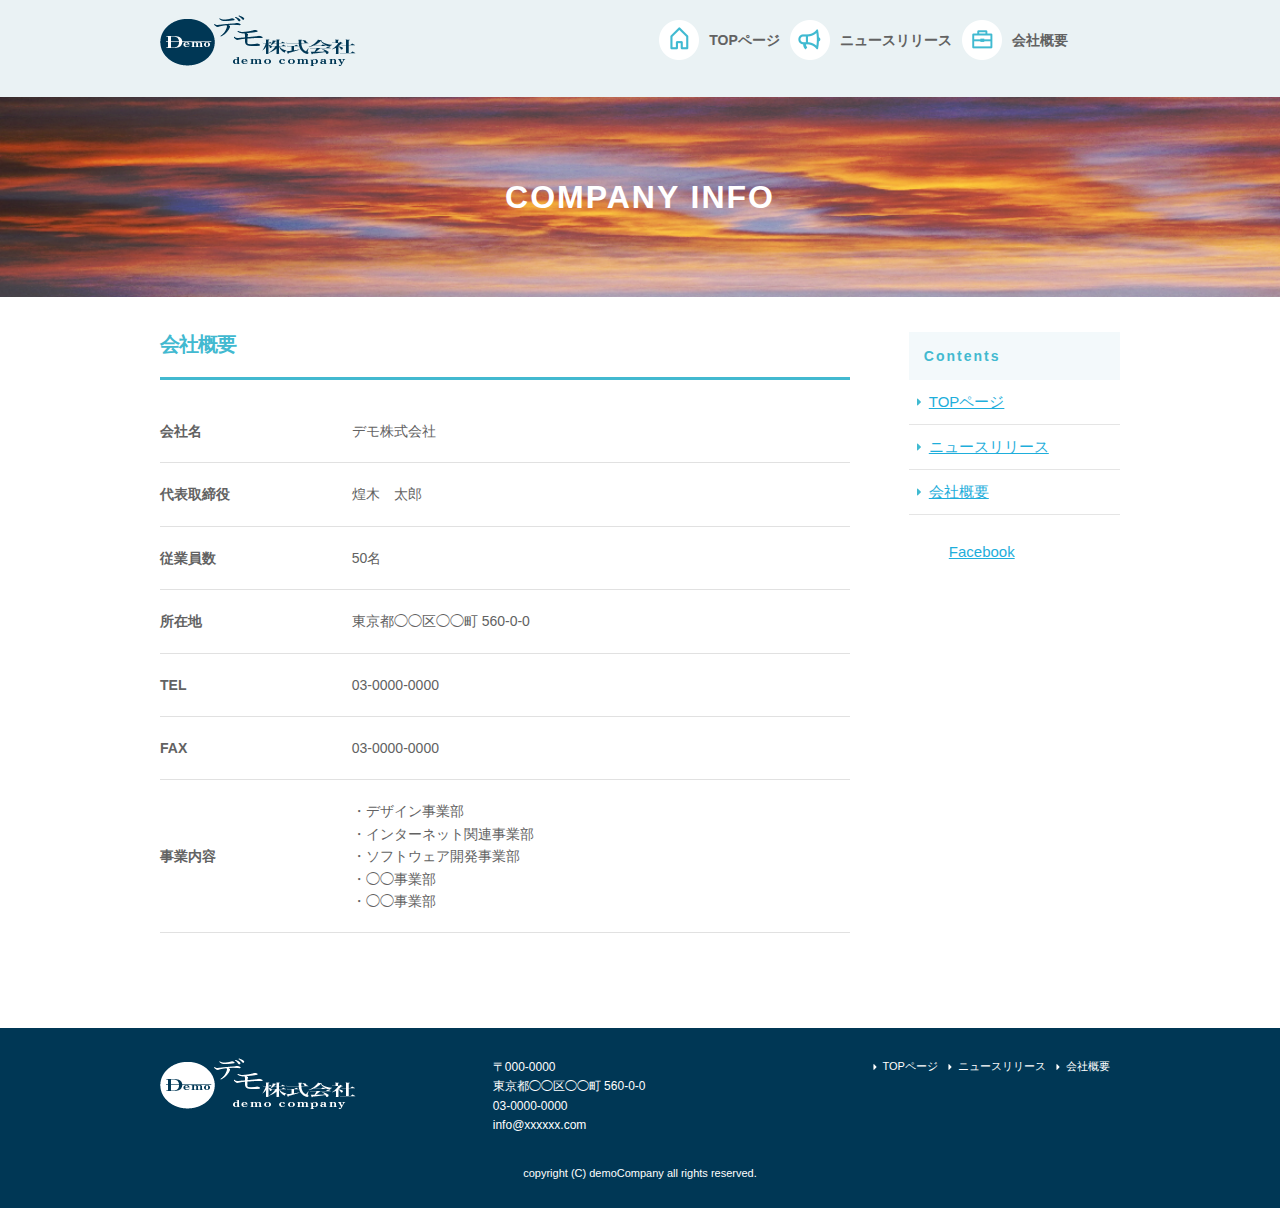
==== commit b998924d: "first-commit" ====
--- a/company.html
+++ b/company.html
@@ -3,7 +3,7 @@
 <head>
 
     <meta charset="utf-8">
-    <title>COMPANY INFO | 株式会社サンプル</title>
+    <title>COMPANY INFO | デモ株式会社</title>
     <meta name="description" content="">
     <meta name="author" content="">
 
@@ -92,7 +92,7 @@
             <table class="u-full-width">
               <tbody><tr>
                 <th>会社名</th>
-                <td>株式会社サンプル</td>
+                <td>デモ株式会社</td>
               </tr>
               <tr>
                 <th>代表取締役</th>
@@ -155,7 +155,7 @@
       <div class="container">
         <div class="row">
           <div class="four columns sp">
-            <img class="u-max-full-width" src="images/top/footer_logo.png" alt="株式会社サンプル" srcset="images/top/footer_logo@2x.png 2x">
+            <img class="u-max-full-width" src="images/top/footer_logo.png" alt="デモ株式会社" srcset="images/top/footer_logo@2x.png 2x">
           </div>
           <!-- columns -->
           <div class="four columns foot_address sp">
@@ -178,7 +178,7 @@
 
         <div class="row">
           <div class="twelve columns sp">
-            <p class="copy">copyright (C) SampleCompany all rights reserved.</p>
+            <p class="copy">copyright (C) demoCompany all rights reserved.</p>
           </div>
           <!-- columns -->
         </div>
--- a/css/sample.css
+++ b/css/sample.css
@@ -55,7 +55,7 @@
           float: left;
           padding-right: 10px; }
         header .pc_navi_li li a:hover {
-          color: #42b9d0; }
+          color: #003755; }
       header .pc_navi_li li.navi_toppage a {
         background-repeat: no-repeat;
         display: inline-block;
@@ -143,7 +143,7 @@
     text-align: center;
     font-size: 26px;
     font-size: 2.6rem;
-    color: #42b9d0;
+    color: #003755;
     padding: 15px 0 10px 0;
     font-weight: bold;
     letter-spacing: 0.2rem; }
@@ -152,7 +152,7 @@
     font-size: 15px;
     font-size: 1.5rem; }
     #news_area .news_lists li span {
-      color: #42b9d0;
+      color: #003755;
       font-weight: bold;
       display: block;
       margin-bottom: 3px; }
@@ -161,7 +161,7 @@
       text-align: center;
       font-size: 22px;
       font-size: 2.2rem;
-      color: #42b9d0;
+      color: #003755;
       padding: 50px 0 41px 0;
       letter-spacing: 0.2rem; }
     #news_area .news_lists li {
@@ -170,13 +170,13 @@
       font-size: 1.4rem;
       margin-bottom: 20px; }
       #news_area .news_lists li span {
-        color: #42b9d0;
+        color: #003755;
         font-weight: bold;
         display: inline;
         margin-bottom: 0px; } }
 
 footer {
-  background-color: #42b9d0;
+  background-color: #003755;
   color: #fff;
   padding-top: 20px; }
   @media (max-width: 550px) {
@@ -192,7 +192,7 @@
         list-style: none;
         margin-bottom: 1px; }
         footer .foot_navi li a {
-          color: #42b9d0;
+          color: #003755;
           background-color: #eaf2f4;
           display: block;
           text-align: center;
@@ -209,7 +209,7 @@
     text-align: center;
     font-size: 11px;
     font-size: 1.1rem;
-    color: #b2e1ea; }
+    color: #fff; }
   @media (min-width: 550px) {
     footer {
       padding-top: 30px; }
